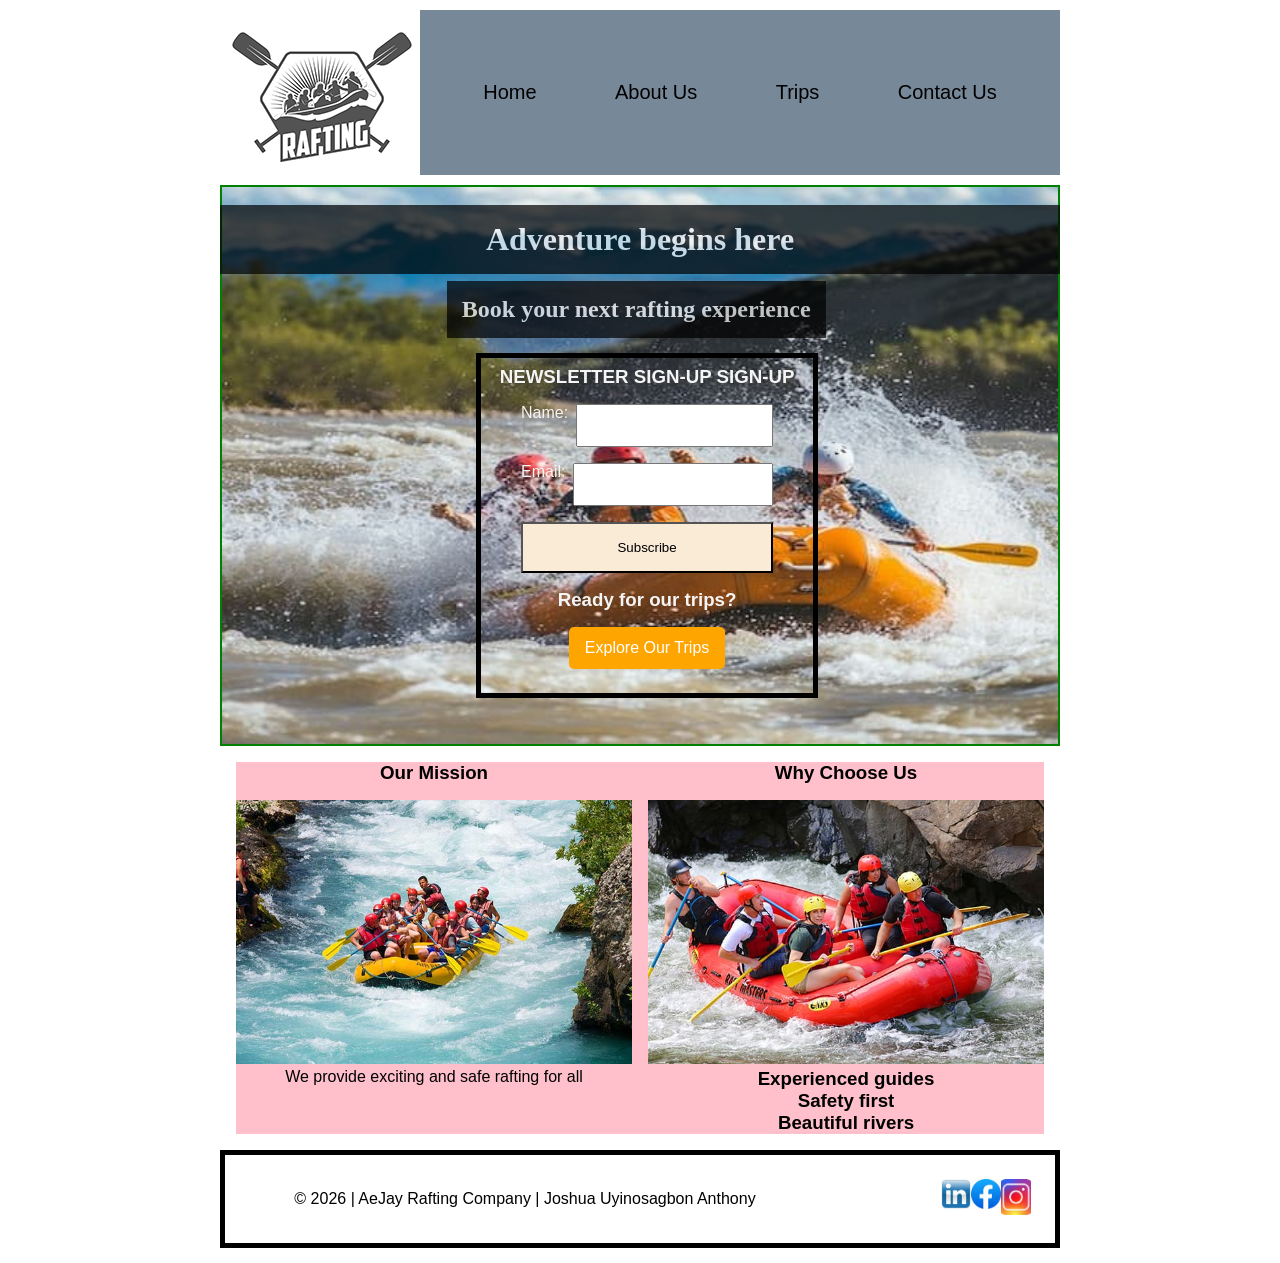
==== wwr/index.html @ b851a6fb "commit" ====
<!DOCTYPE html>
<html lang="en">

<head>
    <meta charset="UTF-8">
    <meta name="viewport" content="width=device-width, initial-scale=1.0">
    <title>Home: Aejay Water Rafting Company</title>
    <meta name="description"
      content="AeJay Rafting Company offers guided white-water rafting adventures, taking guests through thrilling rapids with experienced guides.">
    <meta name="author" content="Joshua Uyinosagbon Anthony">
    <link rel="stylesheet" href="styles/rafting.css">
</head>

<body>
    <header>
        <img src="images/my-logo.png" alt="my-logo">
        <nav>
            <ul>
                <li>
                    <a href="index.html">Home</a>
                </li>
                <li>
                    <a href="about.html">About Us</a>
                </li>
                <li>
                    <a href="trips.html">Trips</a>
                </li>
                <li>
                    <a href="contact.html">Contact Us</a>
                </li>
            </ul>
        </nav>
    </header>

    <main>
        <div class="hero" id="enu">
            <img src="images/thrilling.jpg" alt="background-stuff">
            <h1>Adventure begins here</h1>
            <h2>Book your next rafting experience</h2>
            <section class="somepart">
                <h3>NEWSLETTER SIGN-UP <span>SIGN-UP</span></h3>
                <form action="subscribe">
                    <div class="label">
                        <label for="name">Name:</label>
                        <input type="text" id="name" type="name">
                    </div>
                    <div class="label">
                        <label for="email">Email:</label>
                        <input type="text" id="email" type="email">
                    </div>
                    <div class="label"><button type="subscribe">Subscribe</button></div>
                </form>
                <h3>Ready for our trips?</h3>
                <a href="./trips.html" class="btn"> Explore Our Trips</a>

            </section>
        </div>
        <legend>
            <h3>Our Mission</h3>
            <figure>
                <img src="images/hapyyimg-two.jpg" alt="happy rafters">
                <figcaption>
                    We provide exciting and safe rafting for all
                </figcaption>
            </figure>
            <h3>Why Choose Us</h3>
            <figure>
                <img src="images/happyimg-four.jpg" alt="happy rafters">
                <figcaption>
                    <h3>Experienced guides</h3>
                    <h3>Safety first </h3>
                    <h3>Beautiful rivers</h3>
                </figcaption>
            </figure>

        </legend>

    </main>

    <footer>
        <p>
            &copy; 2026 | AeJay Rafting Company | Joshua Uyinosagbon Anthony
        </p>
        <nav class="socialmedia">
            <a href="https://www.linkedin.com/in/joshua-anthony-7717a6394">
                <img src="images/linkdin-icon.jpg" alt="linkedin icon">
            </a>
            <a href="https://www.facebook.com/share/1BMMRDJrhq/">
                <img src="images/facebook-icon.jpg" alt="facebook icon">
            </a>
            <a href="https://instagram.com">
                <img src="images/instagram-icon.jpg" alt="instagram icon">
            </a>
        </nav>
    </footer>
</body>

</html>
---- wwr/styles/rafting.css ----
:root {
    --primary-color: blue;
    --secondary-color: green;
    --accent1-color: black;
    --accent2-color: purple;
    --heading-font: "Times New Roman", "Algerian", serif;
    --body-font: "Cambria", "Georgia", sans-serif;
}

* {
    margin: 0;
    padding: 0;
    box-sizing: border-box;
}

body {
    font-family: var(--body-font);
    color: var(--accent1-color);
}

img {
    width: 100%;
}

header,
main,
footer {
    width: 840px;
    margin: 0 auto;
}

h1,
h2 {
    font-family: var(--heading-font);
    color: var(--primary-color);
}

nav,
section,
article {
    margin: 16px;
    padding: 8px;
}

.socialmedia a {
    text-decoration: none;
}

.hero {
    position: relative;
}

.hero img {
    display: block;
    width: 100%;
    height: auto;
    border: 2px solid var(--secondary-color);
}

h1 {
    position: absolute;
    top: 20px;
    width: 100%;
    padding: 16px;
    text-align: center;
    opacity: 0.7;
    background-color: var(--accent1-color);
    color: white;
}

.hero article {
    position: absolute;
    top: 380px;
    width: 98%;
    padding: 16px;
    margin: 10px;
    text-align: center;
    opacity: .9;
    background-color: var(--accent2-color);
    color: white;
}

.hero article img {
    float: right;
    width: 125px;
}

section h2,
section p {
    background-color: var(--primary-color);
    text-align: center;
    color: white;
    padding: 16px;
    width: 100%;
}

footer {
    border: 5px solid var(--accent1-color);
    margin: 15px auto;
    display: grid;
    grid-template-columns: 600px 1fr;
    align-items: center;
    justify-content: center;
}

footer nav a img {
    width: 30px;
    height: auto;
}

header {
    display: grid;
    grid-template-columns: 200px 1fr;
    background-color: lightslategray;
    align-items: center;
    margin: 10px auto;

}

nav ul {
    display: flex;
    list-style: none;
    justify-content: space-around;
}

nav ul li {
    padding: 1rem;

}

nav ul li a {
    font-family: Arial, Helvetica, sans-serif;
    font-size: 20px;
    text-decoration: none;
    color: black;
}

.history,
.end {
    background-color: yellow;
    display: grid;
    grid-template-columns: 1fr 1fr 1fr;
    gap: 1em;
}

.history h2,
.end h2 {
    grid-column: 1/4;
}

.adventures {
    display: grid;
    gap: 1rem;
    grid-template-columns: repeat(5, 1fr);
    background-color: lawngreen;
}

.adventures h2 {
    grid-column: 1/6;
    align-items: center;
}

figure figcaption {
    text-align: center;
}

footer p {
    text-align: center;
}

.socialmedia {
    display: flex;
    justify-content: flex-end;
}

.end figure img {
    height: 12rem;
}

.top {
    text-align: center;
    background-color: var(--primary-color);
    color: white;
}

.middle iframe {
    width: 100%;
    height: 100%;
}

.middle {
    display: grid;
    gap: .5rem;
    grid-template-columns: 1fr 1fr;
}

form {
    display: block;
    margin: 1rem;
}

.label {
    display: grid;
    grid-template-columns: auto 1fr;
    gap: .5rem;
    margin: 1rem;
}

button {
    grid-column: 1/3;
    background-color: antiquewhite;
    padding: 1rem;
    text-align: center;
}

button:hover {
    background-color: beige;
}

#plenty {
    display: grid;
    grid-template-columns: auto auto 1fr;
    align-items: center;
}

.wrap {
    grid-row: 1/4;
}

.label-3 {
    display: grid;
    grid-template-columns: 1fr;
    align-items: center;
}

textarea,
input {
    padding: .75rem;
}

iframe {
    border: 0;
}

.high,
main h2 {
    position: static;
    background-color: var(--primary-color);
    color: white;
    text-align: center;
}

.static {
    position: static;
    background-color: transparent;
}

#enu img {
    display: absolute;
    width: 100%;
}

#enu h2,
#enu h1 {
    position: absolute;
}

#enu h2 {
    display: block;
    top: 6rem;
    background-color: black;
    opacity: 0.7;
    padding: 15px;
    left: 27%;
}

.upper img {
    float: right;
    width: 30px;
    height: auto;
}

.btn {
    display: inline-block;
    padding: 12px 1rem;
    background-color: orange;
    color: white;
    text-decoration: none;
    border-radius: 5px;
    margin: 1rem;
}

.btn:hover {
    background-color: orangered;
}

.somepart {
    position: absolute;
    display: block;
    text-align: center;
    border: 5px solid black;
    color: whitesmoke;
    bottom: 2rem;
    left: 15em;

}

legend {
    display: grid;
    grid-template-columns: 1fr 1fr;
    gap: 1rem;
    margin: 1em;
    background-color: pink;
}

h3 {
    order: -1;
    text-align: center;
}
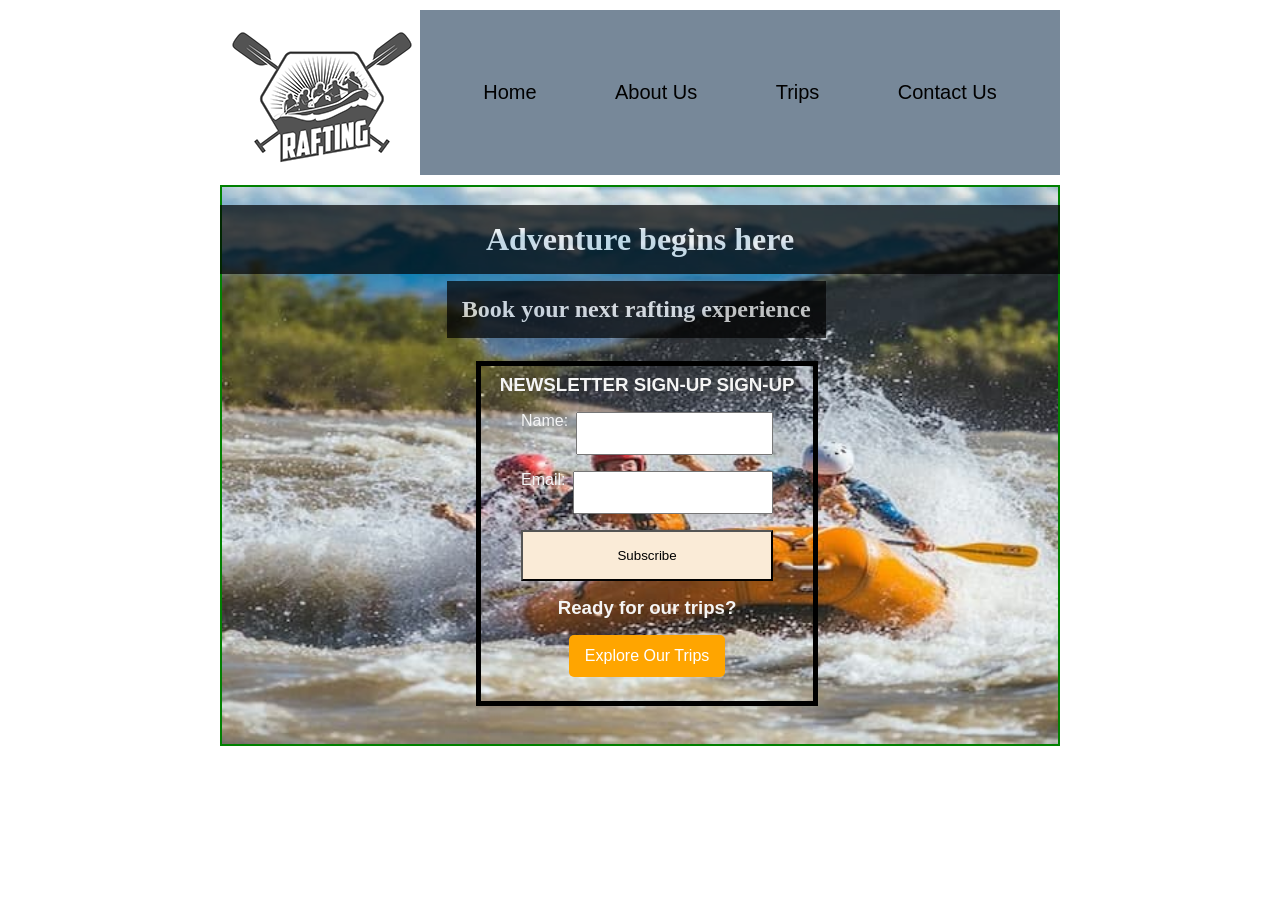
==== commit b2c7fc2d: "commit" ====
--- a/wwr/index.html
+++ b/wwr/index.html
@@ -42,38 +42,39 @@
                 <form action="subscribe">
                     <div class="label">
                         <label for="name">Name:</label>
-                        <input type="text" id="name" type="name">
+                        <input type="text" id="name" name="name">
                     </div>
                     <div class="label">
                         <label for="email">Email:</label>
-                        <input type="text" id="email" type="email">
+                        <input type="text" id="email" name="email">
                     </div>
-                    <div class="label"><button type="subscribe">Subscribe</button></div>
+                    <div class="label"><button type="submit">Subscribe</button></div>
                 </form>
                 <h3>Ready for our trips?</h3>
                 <a href="./trips.html" class="btn"> Explore Our Trips</a>
 
             </section>
         </div>
-        <legend>
-            <h3>Our Mission</h3>
-            <figure>
-                <img src="images/hapyyimg-two.jpg" alt="happy rafters">
-                <figcaption>
-                    We provide exciting and safe rafting for all
-                </figcaption>
-            </figure>
-            <h3>Why Choose Us</h3>
-            <figure>
-                <img src="images/happyimg-four.jpg" alt="happy rafters">
-                <figcaption>
-                    <h3>Experienced guides</h3>
-                    <h3>Safety first </h3>
-                    <h3>Beautiful rivers</h3>
-                </figcaption>
-            </figure>
-
-        </legend>
+        <fieldset>
+            <legend>
+                <h3>Our Mission</h3>
+                <figure>
+                    <img src="images/hapyyimg-two.jpg" alt="happy rafters">
+                    <figcaption>
+                        We provide exciting and safe rafting for all
+                    </figcaption>
+                </figure>
+                <h3>Why Choose Us</h3>
+                <figure>
+                    <img src="images/happyimg-four.jpg" alt="happy rafters">
+                    <figcaption>
+                        <h3>Experienced guides</h3>
+                        <h3>Safety first </h3>
+                        <h3>Beautiful rivers</h3>
+                    </figcaption>
+                </figure>
+            </legend>
+        </fieldset>
 
     </main>
 
--- a/wwr/styles/rafting.css
+++ b/wwr/styles/rafting.css
@@ -256,7 +256,7 @@
 }
 
 #enu img {
-    display: absolute;
+    position: absolute;
     width: 100%;
 }
 
@@ -300,9 +300,8 @@
     text-align: center;
     border: 5px solid black;
     color: whitesmoke;
-    bottom: 2rem;
     left: 15em;
-
+    top: 10rem;
 }
 
 legend {
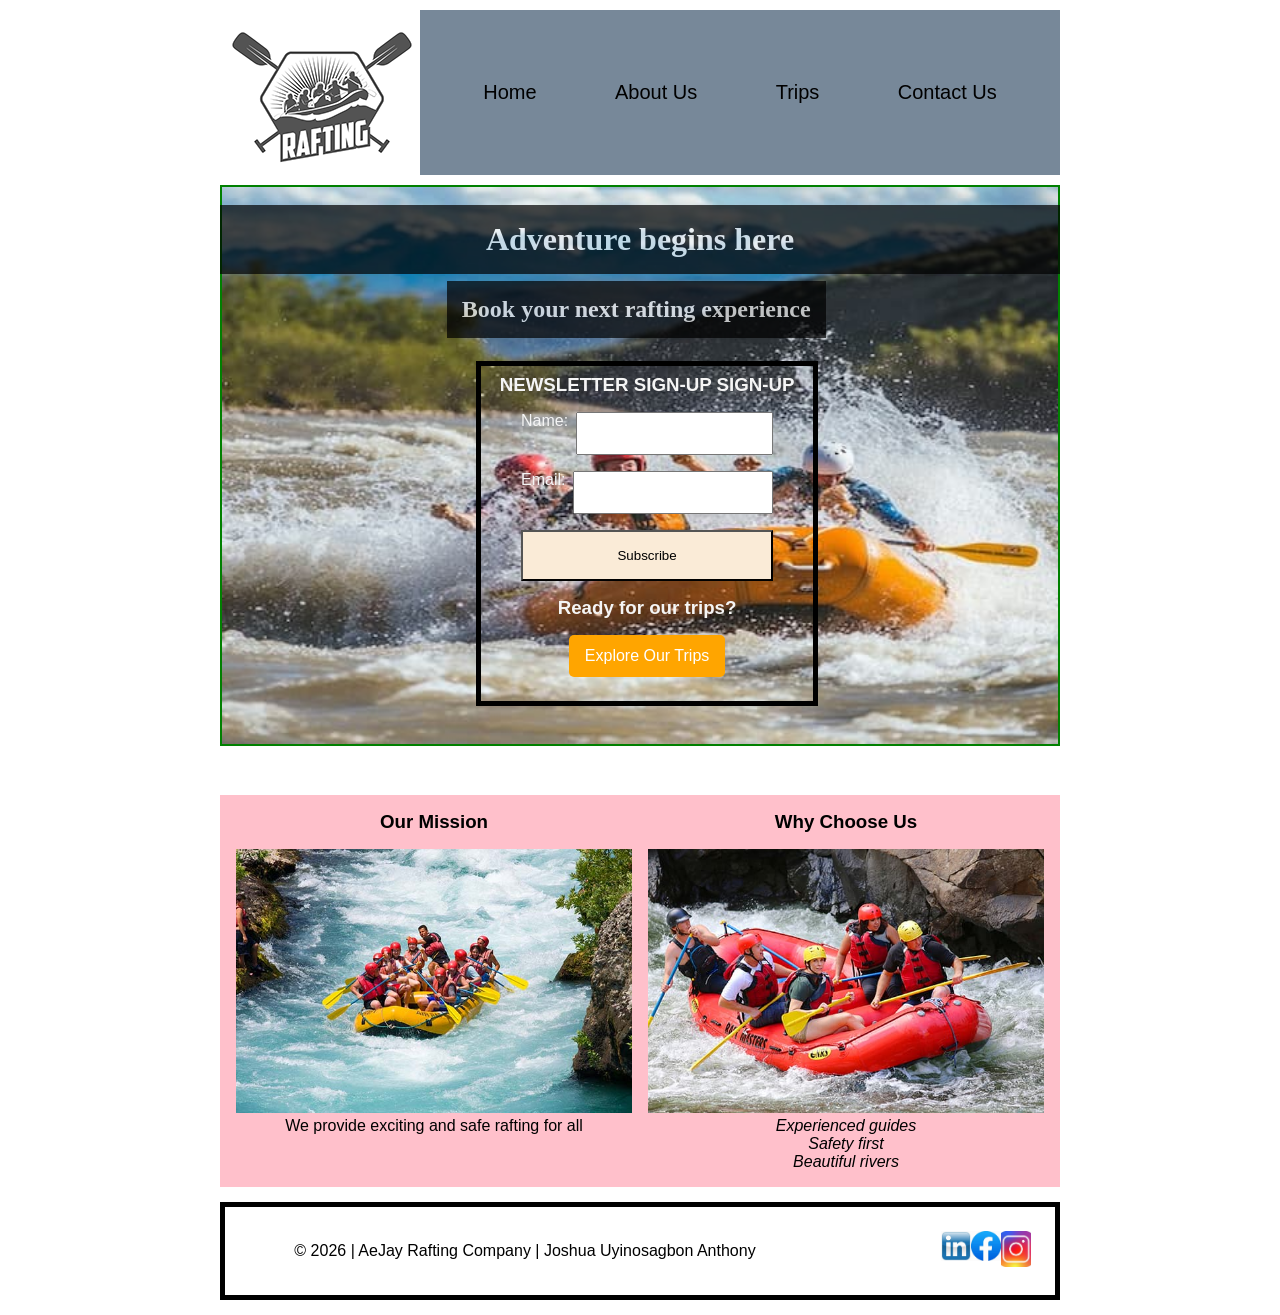
==== commit 013970c9: "commit" ====
--- a/wwr/index.html
+++ b/wwr/index.html
@@ -55,26 +55,25 @@
 
             </section>
         </div>
-        <fieldset>
-            <legend>
-                <h3>Our Mission</h3>
-                <figure>
-                    <img src="images/hapyyimg-two.jpg" alt="happy rafters">
-                    <figcaption>
-                        We provide exciting and safe rafting for all
-                    </figcaption>
-                </figure>
-                <h3>Why Choose Us</h3>
-                <figure>
-                    <img src="images/happyimg-four.jpg" alt="happy rafters">
-                    <figcaption>
-                        <h3>Experienced guides</h3>
-                        <h3>Safety first </h3>
-                        <h3>Beautiful rivers</h3>
-                    </figcaption>
-                </figure>
-            </legend>
-        </fieldset>
+        <div class="ati">
+            <h3>Our Mission</h3>
+            <figure>
+                <img src="images/hapyyimg-two.jpg" alt="happy rafters">
+                <figcaption>
+                    We provide exciting and safe rafting for all
+                </figcaption>
+            </figure>
+            <h3>Why Choose Us</h3>
+            <figure>
+                <img src="images/happyimg-four.jpg" alt="happy rafters">
+                <figcaption>
+                    <em>Experienced guides</em>
+                    <em>Safety first </em>
+                    <em>Beautiful rivers</em>
+                </figcaption>
+            </figure>
+
+            </>
 
     </main>
 
--- a/wwr/styles/rafting.css
+++ b/wwr/styles/rafting.css
@@ -48,6 +48,7 @@
 
 .hero {
     position: relative;
+    min-height: 610px;
 }
 
 .hero img {
@@ -304,15 +305,19 @@
     top: 10rem;
 }
 
-legend {
+.ati em {
+    display: block;
+}
+
+.ati {
     display: grid;
     grid-template-columns: 1fr 1fr;
+    background-color: pink;
     gap: 1rem;
-    margin: 1em;
-    background-color: pink;
-}
-
-h3 {
+    padding: 1rem;
+}
+
+.ati h3 {
+    text-align: center;
     order: -1;
-    text-align: center;
 }
